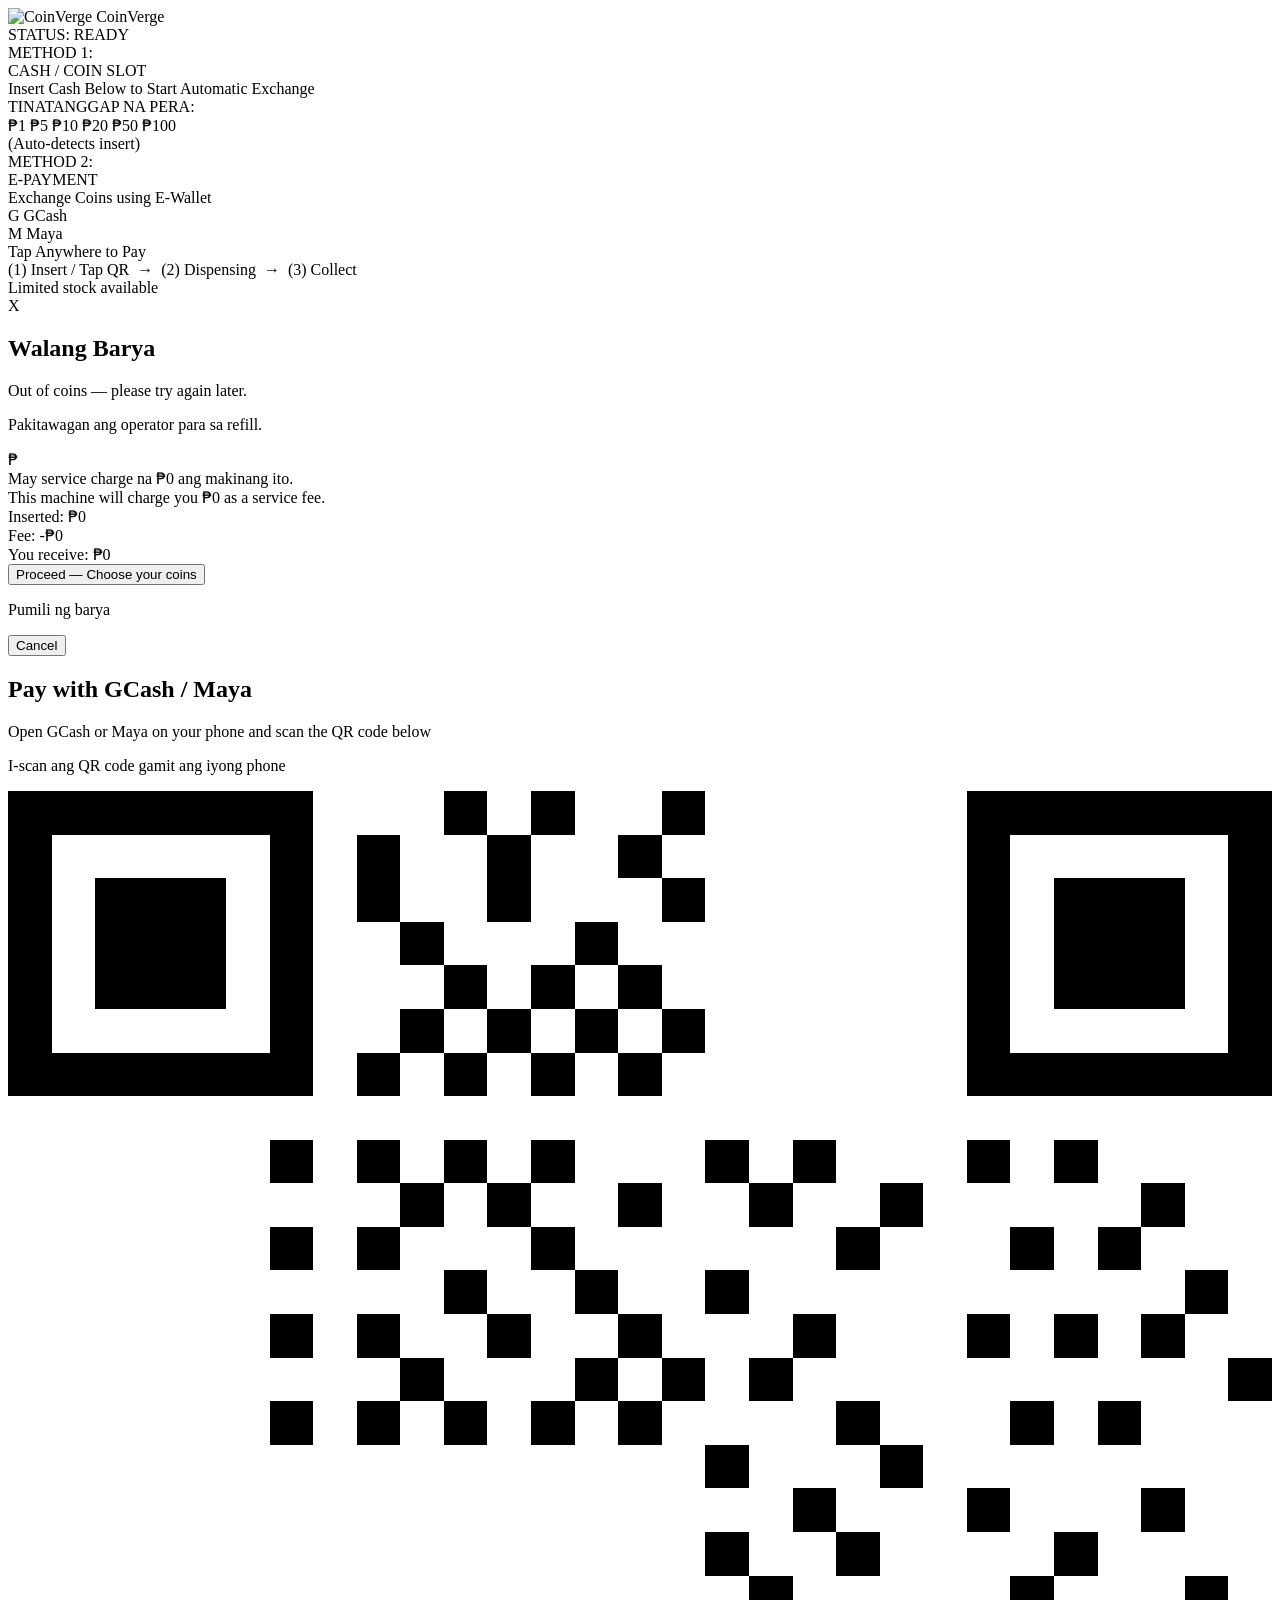
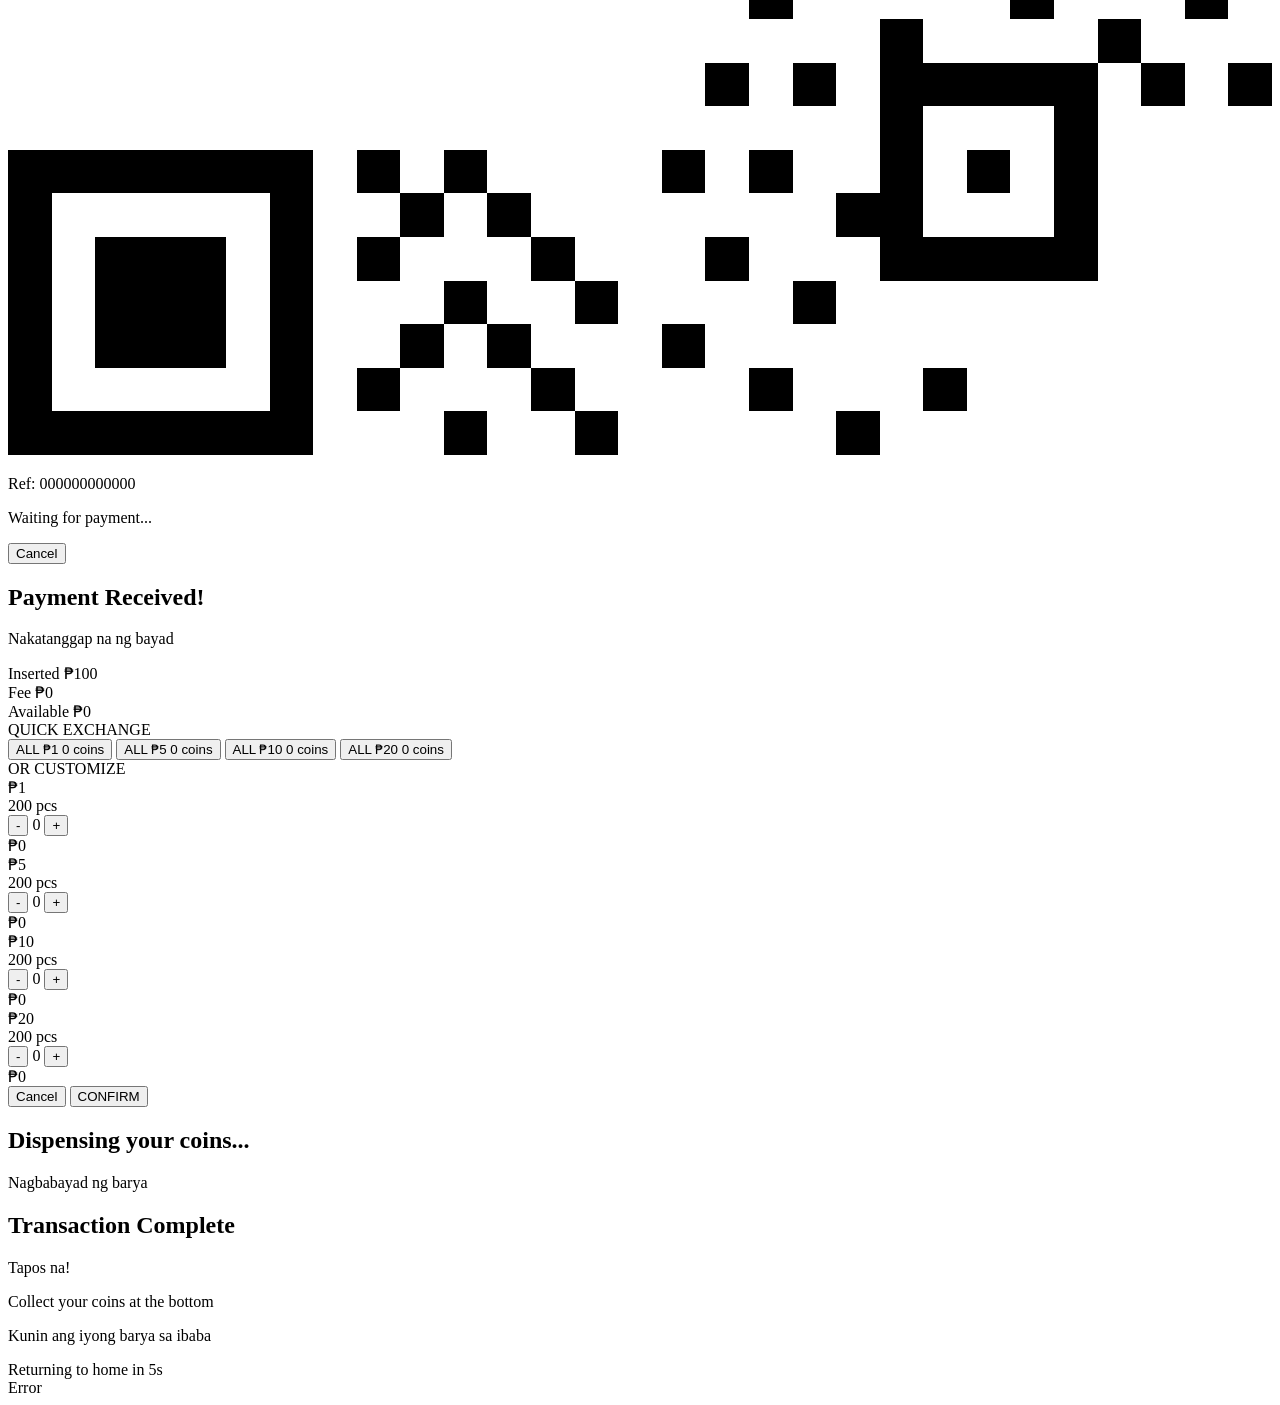
==== CoinvergeUI/templates/index.html @ af733412 "Picker redesign: squarified arcade/kiosk layout, 28-36pt text, block buttons - Quick Exchange: 4 nea" ====
<!DOCTYPE html>
<html lang="en">
<head>
    <meta charset="UTF-8">
    <meta name="viewport" content="width=device-width, initial-scale=1.0, maximum-scale=1.0, user-scalable=no">
    <title>CoinVerge</title>
    <link rel="stylesheet" href="/static/css/kiosk.css">
</head>
<body>
    <!-- SCREEN: IDLE -->
    <div id="screen-idle" class="screen active">
        <div class="idle-container">
            <!-- Top Bar -->
            <div class="idle-topbar">
                <div class="idle-topbar-left">
                    <img src="/static/img/logo.png" alt="CoinVerge" class="idle-topbar-logo">
                    <span class="idle-topbar-brand">CoinVerge</span>
                </div>
                <div class="idle-topbar-right">
                    <span class="idle-status-text">STATUS: READY</span>
                    <span class="idle-status-dot"></span>
                </div>
            </div>

            <!-- Main Content: Two Panels -->
            <div class="idle-panels">
                <!-- Left Panel: Cash / Coin Slot -->
                <div class="idle-panel idle-panel-cash">
                    <div class="idle-panel-title">METHOD 1:</div>
                    <div class="idle-panel-title-big">CASH / COIN SLOT</div>
                    <div class="idle-panel-subtitle">Insert Cash Below to Start Automatic Exchange</div>
                    <div class="idle-denom-box">
                        <div class="idle-denom-label">TINATANGGAP NA PERA:</div>
                        <div class="idle-denom-chips">
                            <span class="idle-denom-chip">&#8369;1</span>
                            <span class="idle-denom-chip">&#8369;5</span>
                            <span class="idle-denom-chip">&#8369;10</span>
                            <span class="idle-denom-chip">&#8369;20</span>
                            <span class="idle-denom-chip">&#8369;50</span>
                            <span class="idle-denom-chip">&#8369;100</span>
                        </div>
                    </div>
                    <div class="idle-panel-note">(Auto-detects insert)</div>
                </div>

                <!-- Right Panel: E-Payment (entire card is tappable) -->
                <div class="idle-panel idle-panel-epay" onclick="showEpay()">
                    <div class="idle-panel-title">METHOD 2:</div>
                    <div class="idle-panel-title-big">E-PAYMENT</div>
                    <div class="idle-panel-subtitle">Exchange Coins using E-Wallet</div>
                    <div class="epay-brands">
                        <div class="brand-badge gcash-badge">
                            <span class="brand-letter">G</span>
                            <span class="brand-name">GCash</span>
                        </div>
                        <div class="brand-badge maya-badge">
                            <span class="brand-letter">M</span>
                            <span class="brand-name">Maya</span>
                        </div>
                    </div>
                    <div class="tap-prompt">
                        <span class="tap-icon"></span>
                        <span class="tap-text">Tap Anywhere to Pay</span>
                    </div>
                </div>
            </div>

            <!-- Bottom Bar -->
            <div class="idle-bottombar">
                <span class="idle-step-guide">(1) Insert / Tap QR &nbsp;&rarr;&nbsp; (2) Dispensing &nbsp;&rarr;&nbsp; (3) Collect</span>
            </div>

            <!-- Low Stock Banner -->
            <div id="low-stock-banner" class="low-stock-banner hidden">
                Limited stock available
            </div>
        </div>
        <div class="admin-trigger" onclick="adminTap()"></div>
    </div>

    <!-- SCREEN: UNAVAILABLE -->
    <div id="screen-empty" class="screen">
        <div class="empty-container">
            <div class="empty-icon" id="empty-icon">X</div>
            <h2 id="empty-title">Walang Barya</h2>
            <p id="empty-message">Out of coins — please try again later.</p>
            <p class="empty-sub" id="empty-sub">Pakitawagan ang operator para sa refill.</p>
        </div>
    </div>

    <!-- SCREEN: FEE NOTIFICATION -->
    <div id="screen-fee" class="screen">
        <div class="fee-container">
            <div class="fee-icon">&#8369;</div>
            <div class="fee-badge-area" id="fee-badge-area"></div>
            <div class="fee-message-fil" id="fee-message-fil">
                May service charge na <span class="fee-highlight" id="fee-amount-fil">&#8369;0</span> ang makinang ito.
            </div>
            <div class="fee-message-en" id="fee-message-en">
                This machine will charge you <span class="fee-highlight" id="fee-amount-en">&#8369;0</span> as a service fee.
            </div>
            <div class="fee-breakdown">
                <div class="fee-breakdown-row">
                    <span class="fee-label">Inserted:</span>
                    <span class="fee-value" id="fee-inserted">&#8369;0</span>
                </div>
                <div class="fee-breakdown-row">
                    <span class="fee-label">Fee:</span>
                    <span class="fee-value fee-deduct" id="fee-charge">-&#8369;0</span>
                </div>
                <div class="fee-breakdown-divider"></div>
                <div class="fee-breakdown-row total">
                    <span class="fee-label">You receive:</span>
                    <span class="fee-value fee-receive" id="fee-receive">&#8369;0</span>
                </div>
            </div>
            <button class="fee-proceed-btn" onclick="proceedFromFee()">Proceed — Choose your coins</button>
            <p class="fee-proceed-sub">Pumili ng barya</p>
            <button class="fee-cancel-btn" onclick="cancelTransaction()">Cancel</button>
        </div>
    </div>

    <!-- SCREEN: E-PAYMENT -->
    <div id="screen-epay" class="screen">
        <div id="epay-step-qr" class="epay-container">
            <h2 class="epay-title">Pay with GCash / Maya</h2>
            <p class="epay-subtitle">Open GCash or Maya on your phone and scan the QR code below</p>
            <p class="epay-subtitle-fil">I-scan ang QR code gamit ang iyong phone</p>
            <div class="epay-qr-box">
                <div class="epay-qr-placeholder">
                    <svg viewBox="0 0 29 29" class="qr-svg" shape-rendering="crispEdges">
                        <rect x="0" y="0" width="7" height="1" fill="#000"/><rect x="0" y="6" width="7" height="1" fill="#000"/>
                        <rect x="0" y="0" width="1" height="7" fill="#000"/><rect x="6" y="0" width="1" height="7" fill="#000"/>
                        <rect x="2" y="2" width="3" height="3" fill="#000"/>
                        <rect x="22" y="0" width="7" height="1" fill="#000"/><rect x="22" y="6" width="7" height="1" fill="#000"/>
                        <rect x="22" y="0" width="1" height="7" fill="#000"/><rect x="28" y="0" width="1" height="7" fill="#000"/>
                        <rect x="24" y="2" width="3" height="3" fill="#000"/>
                        <rect x="0" y="22" width="7" height="1" fill="#000"/><rect x="0" y="28" width="7" height="1" fill="#000"/>
                        <rect x="0" y="22" width="1" height="7" fill="#000"/><rect x="6" y="22" width="1" height="7" fill="#000"/>
                        <rect x="2" y="24" width="3" height="3" fill="#000"/>
                        <rect x="8" y="6" width="1" height="1" fill="#000"/><rect x="10" y="6" width="1" height="1" fill="#000"/>
                        <rect x="12" y="6" width="1" height="1" fill="#000"/><rect x="14" y="6" width="1" height="1" fill="#000"/>
                        <rect x="6" y="8" width="1" height="1" fill="#000"/><rect x="6" y="10" width="1" height="1" fill="#000"/>
                        <rect x="6" y="12" width="1" height="1" fill="#000"/><rect x="6" y="14" width="1" height="1" fill="#000"/>
                        <rect x="8" y="1" width="1" height="1" fill="#000"/><rect x="10" y="0" width="1" height="1" fill="#000"/>
                        <rect x="11" y="1" width="1" height="1" fill="#000"/><rect x="12" y="0" width="1" height="1" fill="#000"/>
                        <rect x="14" y="1" width="1" height="1" fill="#000"/><rect x="15" y="0" width="1" height="1" fill="#000"/>
                        <rect x="8" y="2" width="1" height="1" fill="#000"/><rect x="9" y="3" width="1" height="1" fill="#000"/>
                        <rect x="11" y="2" width="1" height="1" fill="#000"/><rect x="13" y="3" width="1" height="1" fill="#000"/>
                        <rect x="15" y="2" width="1" height="1" fill="#000"/><rect x="10" y="4" width="1" height="1" fill="#000"/>
                        <rect x="12" y="4" width="1" height="1" fill="#000"/><rect x="14" y="4" width="1" height="1" fill="#000"/>
                        <rect x="9" y="5" width="1" height="1" fill="#000"/><rect x="11" y="5" width="1" height="1" fill="#000"/>
                        <rect x="13" y="5" width="1" height="1" fill="#000"/><rect x="15" y="5" width="1" height="1" fill="#000"/>
                        <rect x="8" y="8" width="1" height="1" fill="#000"/><rect x="9" y="9" width="1" height="1" fill="#000"/>
                        <rect x="10" y="8" width="1" height="1" fill="#000"/><rect x="11" y="9" width="1" height="1" fill="#000"/>
                        <rect x="12" y="8" width="1" height="1" fill="#000"/><rect x="14" y="9" width="1" height="1" fill="#000"/>
                        <rect x="8" y="10" width="1" height="1" fill="#000"/><rect x="10" y="11" width="1" height="1" fill="#000"/>
                        <rect x="12" y="10" width="1" height="1" fill="#000"/><rect x="13" y="11" width="1" height="1" fill="#000"/>
                        <rect x="8" y="12" width="1" height="1" fill="#000"/><rect x="9" y="13" width="1" height="1" fill="#000"/>
                        <rect x="11" y="12" width="1" height="1" fill="#000"/><rect x="13" y="13" width="1" height="1" fill="#000"/>
                        <rect x="14" y="12" width="1" height="1" fill="#000"/><rect x="15" y="13" width="1" height="1" fill="#000"/>
                        <rect x="8" y="14" width="1" height="1" fill="#000"/><rect x="10" y="14" width="1" height="1" fill="#000"/>
                        <rect x="12" y="14" width="1" height="1" fill="#000"/><rect x="14" y="14" width="1" height="1" fill="#000"/>
                        <rect x="22" y="8" width="1" height="1" fill="#000"/><rect x="24" y="8" width="1" height="1" fill="#000"/>
                        <rect x="26" y="9" width="1" height="1" fill="#000"/><rect x="23" y="10" width="1" height="1" fill="#000"/>
                        <rect x="25" y="10" width="1" height="1" fill="#000"/><rect x="27" y="11" width="1" height="1" fill="#000"/>
                        <rect x="22" y="12" width="1" height="1" fill="#000"/><rect x="24" y="12" width="1" height="1" fill="#000"/>
                        <rect x="26" y="12" width="1" height="1" fill="#000"/><rect x="28" y="13" width="1" height="1" fill="#000"/>
                        <rect x="23" y="14" width="1" height="1" fill="#000"/><rect x="25" y="14" width="1" height="1" fill="#000"/>
                        <rect x="8" y="22" width="1" height="1" fill="#000"/><rect x="10" y="22" width="1" height="1" fill="#000"/>
                        <rect x="9" y="23" width="1" height="1" fill="#000"/><rect x="11" y="23" width="1" height="1" fill="#000"/>
                        <rect x="8" y="24" width="1" height="1" fill="#000"/><rect x="12" y="24" width="1" height="1" fill="#000"/>
                        <rect x="10" y="25" width="1" height="1" fill="#000"/><rect x="13" y="25" width="1" height="1" fill="#000"/>
                        <rect x="9" y="26" width="1" height="1" fill="#000"/><rect x="11" y="26" width="1" height="1" fill="#000"/>
                        <rect x="8" y="27" width="1" height="1" fill="#000"/><rect x="12" y="27" width="1" height="1" fill="#000"/>
                        <rect x="10" y="28" width="1" height="1" fill="#000"/><rect x="13" y="28" width="1" height="1" fill="#000"/>
                        <rect x="16" y="8" width="1" height="1" fill="#000"/><rect x="18" y="8" width="1" height="1" fill="#000"/>
                        <rect x="17" y="9" width="1" height="1" fill="#000"/><rect x="19" y="10" width="1" height="1" fill="#000"/>
                        <rect x="16" y="11" width="1" height="1" fill="#000"/><rect x="18" y="12" width="1" height="1" fill="#000"/>
                        <rect x="20" y="9" width="1" height="1" fill="#000"/><rect x="17" y="13" width="1" height="1" fill="#000"/>
                        <rect x="19" y="14" width="1" height="1" fill="#000"/><rect x="16" y="15" width="1" height="1" fill="#000"/>
                        <rect x="18" y="16" width="1" height="1" fill="#000"/><rect x="20" y="15" width="1" height="1" fill="#000"/>
                        <rect x="16" y="17" width="1" height="1" fill="#000"/><rect x="19" y="17" width="1" height="1" fill="#000"/>
                        <rect x="17" y="18" width="1" height="1" fill="#000"/><rect x="20" y="19" width="1" height="1" fill="#000"/>
                        <rect x="16" y="20" width="1" height="1" fill="#000"/><rect x="18" y="20" width="1" height="1" fill="#000"/>
                        <rect x="22" y="16" width="1" height="1" fill="#000"/><rect x="24" y="17" width="1" height="1" fill="#000"/>
                        <rect x="26" y="16" width="1" height="1" fill="#000"/><rect x="23" y="18" width="1" height="1" fill="#000"/>
                        <rect x="25" y="19" width="1" height="1" fill="#000"/><rect x="27" y="18" width="1" height="1" fill="#000"/>
                        <rect x="22" y="20" width="1" height="1" fill="#000"/><rect x="24" y="20" width="1" height="1" fill="#000"/>
                        <rect x="26" y="20" width="1" height="1" fill="#000"/><rect x="28" y="20" width="1" height="1" fill="#000"/>
                        <rect x="15" y="22" width="1" height="1" fill="#000"/><rect x="17" y="22" width="1" height="1" fill="#000"/>
                        <rect x="19" y="23" width="1" height="1" fill="#000"/><rect x="16" y="24" width="1" height="1" fill="#000"/>
                        <rect x="18" y="25" width="1" height="1" fill="#000"/><rect x="20" y="24" width="1" height="1" fill="#000"/>
                        <rect x="15" y="26" width="1" height="1" fill="#000"/><rect x="17" y="27" width="1" height="1" fill="#000"/>
                        <rect x="19" y="28" width="1" height="1" fill="#000"/><rect x="21" y="27" width="1" height="1" fill="#000"/>
                        <rect x="20" y="20" width="5" height="1" fill="#000"/><rect x="20" y="24" width="5" height="1" fill="#000"/>
                        <rect x="20" y="20" width="1" height="5" fill="#000"/><rect x="24" y="20" width="1" height="5" fill="#000"/>
                        <rect x="22" y="22" width="1" height="1" fill="#000"/>
                    </svg>
                </div>
                <div class="epay-qr-info">
                    <p class="epay-ref">Ref: <span id="epay-ref-num">000000000000</span></p>
                </div>
            </div>
            <p class="epay-processing" id="epay-processing-msg">Waiting for payment<span class="waiting-dots"><span>.</span><span>.</span><span>.</span></span></p>
            <div class="epay-qr-actions">
                <button class="epay-cancel-btn" onclick="cancelEpay()">Cancel</button>
            </div>
        </div>

        <div id="epay-step-confirmed" class="epay-container hidden">
            <div class="epay-confirmed-content">
                <div class="epay-confirmed-icon"></div>
                <h2 class="epay-confirmed-title">Payment Received!</h2>
                <p class="epay-confirmed-sub">Nakatanggap na ng bayad</p>
            </div>
        </div>
    </div>

    <!-- SCREEN: PICKER -->
    <div id="screen-picker" class="screen">
        <div class="picker-top">
            <div class="picker-stat">
                <span class="picker-stat-label">Inserted</span>
                <span id="bal-amount" class="picker-stat-value bal-value">&#8369;100</span>
            </div>
            <div class="picker-stat">
                <span class="picker-stat-label">Fee</span>
                <span id="picker-fee-amount" class="picker-stat-value fee-val">&#8369;0</span>
            </div>
            <div class="picker-stat">
                <span class="picker-stat-label">Available</span>
                <span id="rem-amount" class="picker-stat-value rem-value zero">&#8369;0</span>
            </div>
        </div>

        <div class="picker-body">
            <div class="picker-section-title">
                <span class="picker-section-main">QUICK EXCHANGE</span>
            </div>

            <div class="quick-exchange-grid">
                <button class="quick-card" onclick="quickSelect(1)">
                    <span class="quick-card-denom">ALL &#8369;1</span>
                    <span class="quick-card-count" id="quick-count-1">0 coins</span>
                </button>
                <button class="quick-card" onclick="quickSelect(5)">
                    <span class="quick-card-denom">ALL &#8369;5</span>
                    <span class="quick-card-count" id="quick-count-5">0 coins</span>
                </button>
                <button class="quick-card" onclick="quickSelect(10)">
                    <span class="quick-card-denom">ALL &#8369;10</span>
                    <span class="quick-card-count" id="quick-count-10">0 coins</span>
                </button>
                <button class="quick-card" onclick="quickSelect(20)">
                    <span class="quick-card-denom">ALL &#8369;20</span>
                    <span class="quick-card-count" id="quick-count-20">0 coins</span>
                </button>
            </div>

            <div class="picker-section-title customize-title">
                <span class="picker-section-main">OR CUSTOMIZE</span>
            </div>

            <div class="picker-grid">
                <div class="coin-card" data-denom="1" id="card-1">
                    <div class="card-denom">&#8369;1</div>
                    <div class="card-stock" id="stock-1">200 pcs</div>
                    <div class="card-controls">
                        <button class="ctrl-btn minus" onclick="adjust(1,-1)">-</button>
                        <span class="ctrl-count" id="count-1">0</span>
                        <button class="ctrl-btn plus" onclick="adjust(1,1)">+</button>
                    </div>
                    <div class="card-sub" id="sub-1">&#8369;0</div>
                </div>

                <div class="coin-card" data-denom="5" id="card-5">
                    <div class="card-denom">&#8369;5</div>
                    <div class="card-stock" id="stock-5">200 pcs</div>
                    <div class="card-controls">
                        <button class="ctrl-btn minus" onclick="adjust(5,-1)">-</button>
                        <span class="ctrl-count" id="count-5">0</span>
                        <button class="ctrl-btn plus" onclick="adjust(5,1)">+</button>
                    </div>
                    <div class="card-sub" id="sub-5">&#8369;0</div>
                </div>

                <div class="coin-card" data-denom="10" id="card-10">
                    <div class="card-denom">&#8369;10</div>
                    <div class="card-stock" id="stock-10">200 pcs</div>
                    <div class="card-controls">
                        <button class="ctrl-btn minus" onclick="adjust(10,-1)">-</button>
                        <span class="ctrl-count" id="count-10">0</span>
                        <button class="ctrl-btn plus" onclick="adjust(10,1)">+</button>
                    </div>
                    <div class="card-sub" id="sub-10">&#8369;0</div>
                </div>

                <div class="coin-card" data-denom="20" id="card-20">
                    <div class="card-denom">&#8369;20</div>
                    <div class="card-stock" id="stock-20">200 pcs</div>
                    <div class="card-controls">
                        <button class="ctrl-btn minus" onclick="adjust(20,-1)">-</button>
                        <span class="ctrl-count" id="count-20">0</span>
                        <button class="ctrl-btn plus" onclick="adjust(20,1)">+</button>
                    </div>
                    <div class="card-sub" id="sub-20">&#8369;0</div>
                </div>
            </div>
        </div>

        <div class="picker-actions">
            <button class="action-btn cancel hidden" id="picker-cancel" onclick="cancelTransaction()">Cancel</button>
            <button class="action-btn confirm disabled" id="btn-confirm" onclick="confirmDispense()">CONFIRM</button>
        </div>
    </div>

    <!-- SCREEN: DISPENSING -->
    <div id="screen-dispensing" class="screen">
        <div class="disp-container">
            <div class="disp-coins">
                <span class="disp-coin c1"></span>
                <span class="disp-coin c2"></span>
                <span class="disp-coin c3"></span>
            </div>
            <h2 class="disp-title">Dispensing your coins...</h2>
            <p class="disp-sub">Nagbabayad ng barya</p>
            <p class="disp-detail" id="disp-detail"></p>
            <div class="disp-progress" id="disp-progress">
                <span class="disp-progress-text" id="disp-progress-text"></span>
            </div>
        </div>
    </div>

    <!-- SCREEN: DONE -->
    <div id="screen-done" class="screen">
        <div class="done-container">
            <div class="done-check"></div>
            <h2>Transaction Complete</h2>
            <p class="done-main-sub">Tapos na!</p>
            <p class="done-collect">Collect your coins at the bottom</p>
            <p class="done-collect-fil">Kunin ang iyong barya sa ibaba</p>
            <p class="done-summary" id="done-summary"></p>
            <div class="done-timer">
                Returning to home in <span id="done-countdown">5</span>s
            </div>
        </div>
    </div>

    <!-- ERROR TOAST -->
    <div id="toast" class="toast hidden">
        <span id="toast-msg">Error</span>
    </div>

    <script src="/static/js/kiosk.js"></script>
</body>
</html>
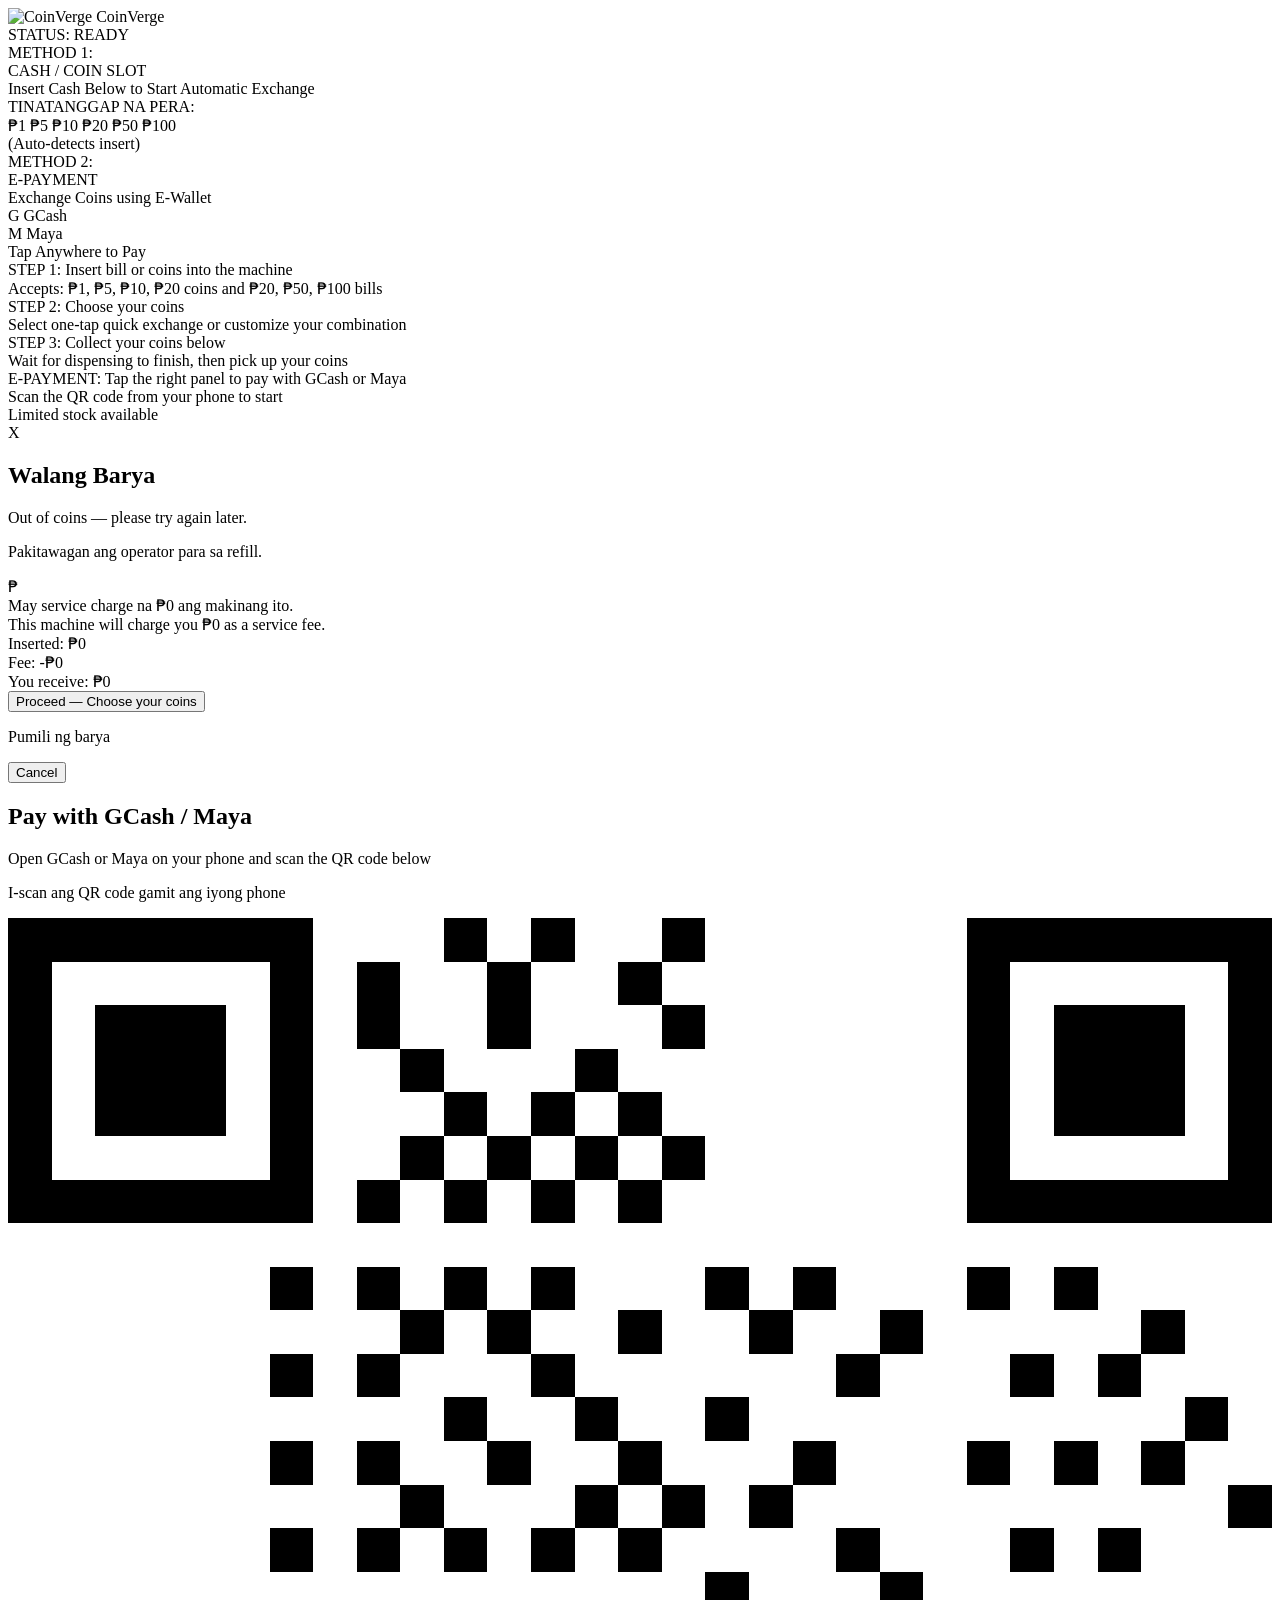
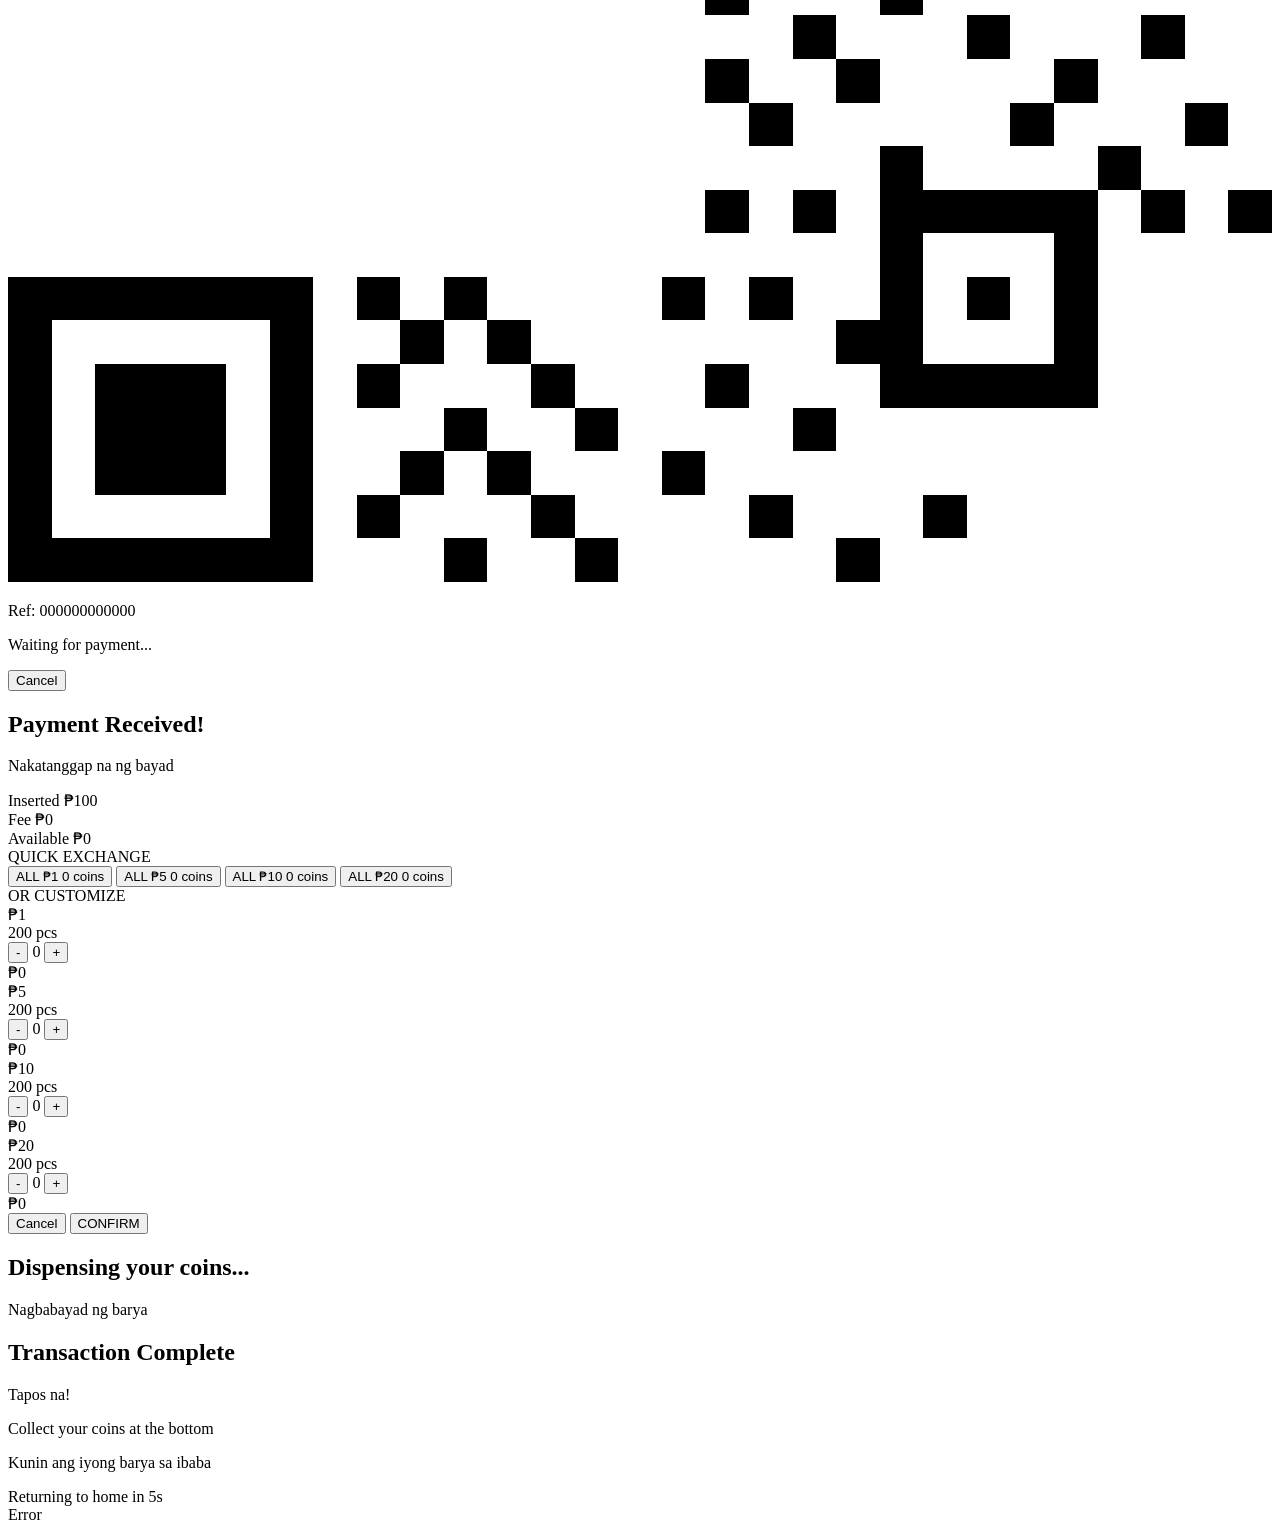
==== commit d5e7613d: "Add rotating tutorial slideshow on idle screen (4 slides, auto-cycles) Slides: 1. Insert bill or coi" ====
--- a/CoinvergeUI/templates/index.html
+++ b/CoinvergeUI/templates/index.html
@@ -12,7 +12,7 @@
         <div class="idle-container">
             <!-- Top Bar -->
             <div class="idle-topbar">
-                <div class="idle-topbar-left">
+                <div class="idle-topbar-left" onclick="adminTap()">
                     <img src="/static/img/logo.png" alt="CoinVerge" class="idle-topbar-logo">
                     <span class="idle-topbar-brand">CoinVerge</span>
                 </div>
@@ -65,9 +65,32 @@
                 </div>
             </div>
 
-            <!-- Bottom Bar -->
-            <div class="idle-bottombar">
-                <span class="idle-step-guide">(1) Insert / Tap QR &nbsp;&rarr;&nbsp; (2) Dispensing &nbsp;&rarr;&nbsp; (3) Collect</span>
+            <!-- Tutorial Slideshow -->
+            <div class="idle-tutorial">
+                <div class="tutorial-slides">
+                    <div class="tutorial-slide active" data-slide="0">
+                        <div class="tutorial-main">STEP 1: Insert bill or coins into the machine</div>
+                        <div class="tutorial-sub">Accepts: &#8369;1, &#8369;5, &#8369;10, &#8369;20 coins and &#8369;20, &#8369;50, &#8369;100 bills</div>
+                    </div>
+                    <div class="tutorial-slide" data-slide="1">
+                        <div class="tutorial-main">STEP 2: Choose your coins</div>
+                        <div class="tutorial-sub">Select one-tap quick exchange or customize your combination</div>
+                    </div>
+                    <div class="tutorial-slide" data-slide="2">
+                        <div class="tutorial-main">STEP 3: Collect your coins below</div>
+                        <div class="tutorial-sub">Wait for dispensing to finish, then pick up your coins</div>
+                    </div>
+                    <div class="tutorial-slide" data-slide="3">
+                        <div class="tutorial-main">E-PAYMENT: Tap the right panel to pay with GCash or Maya</div>
+                        <div class="tutorial-sub">Scan the QR code from your phone to start</div>
+                    </div>
+                </div>
+                <div class="tutorial-dots">
+                    <span class="tutorial-dot active" data-dot="0"></span>
+                    <span class="tutorial-dot" data-dot="1"></span>
+                    <span class="tutorial-dot" data-dot="2"></span>
+                    <span class="tutorial-dot" data-dot="3"></span>
+                </div>
             </div>
 
             <!-- Low Stock Banner -->
@@ -75,7 +98,6 @@
                 Limited stock available
             </div>
         </div>
-        <div class="admin-trigger" onclick="adminTap()"></div>
     </div>
 
     <!-- SCREEN: UNAVAILABLE -->
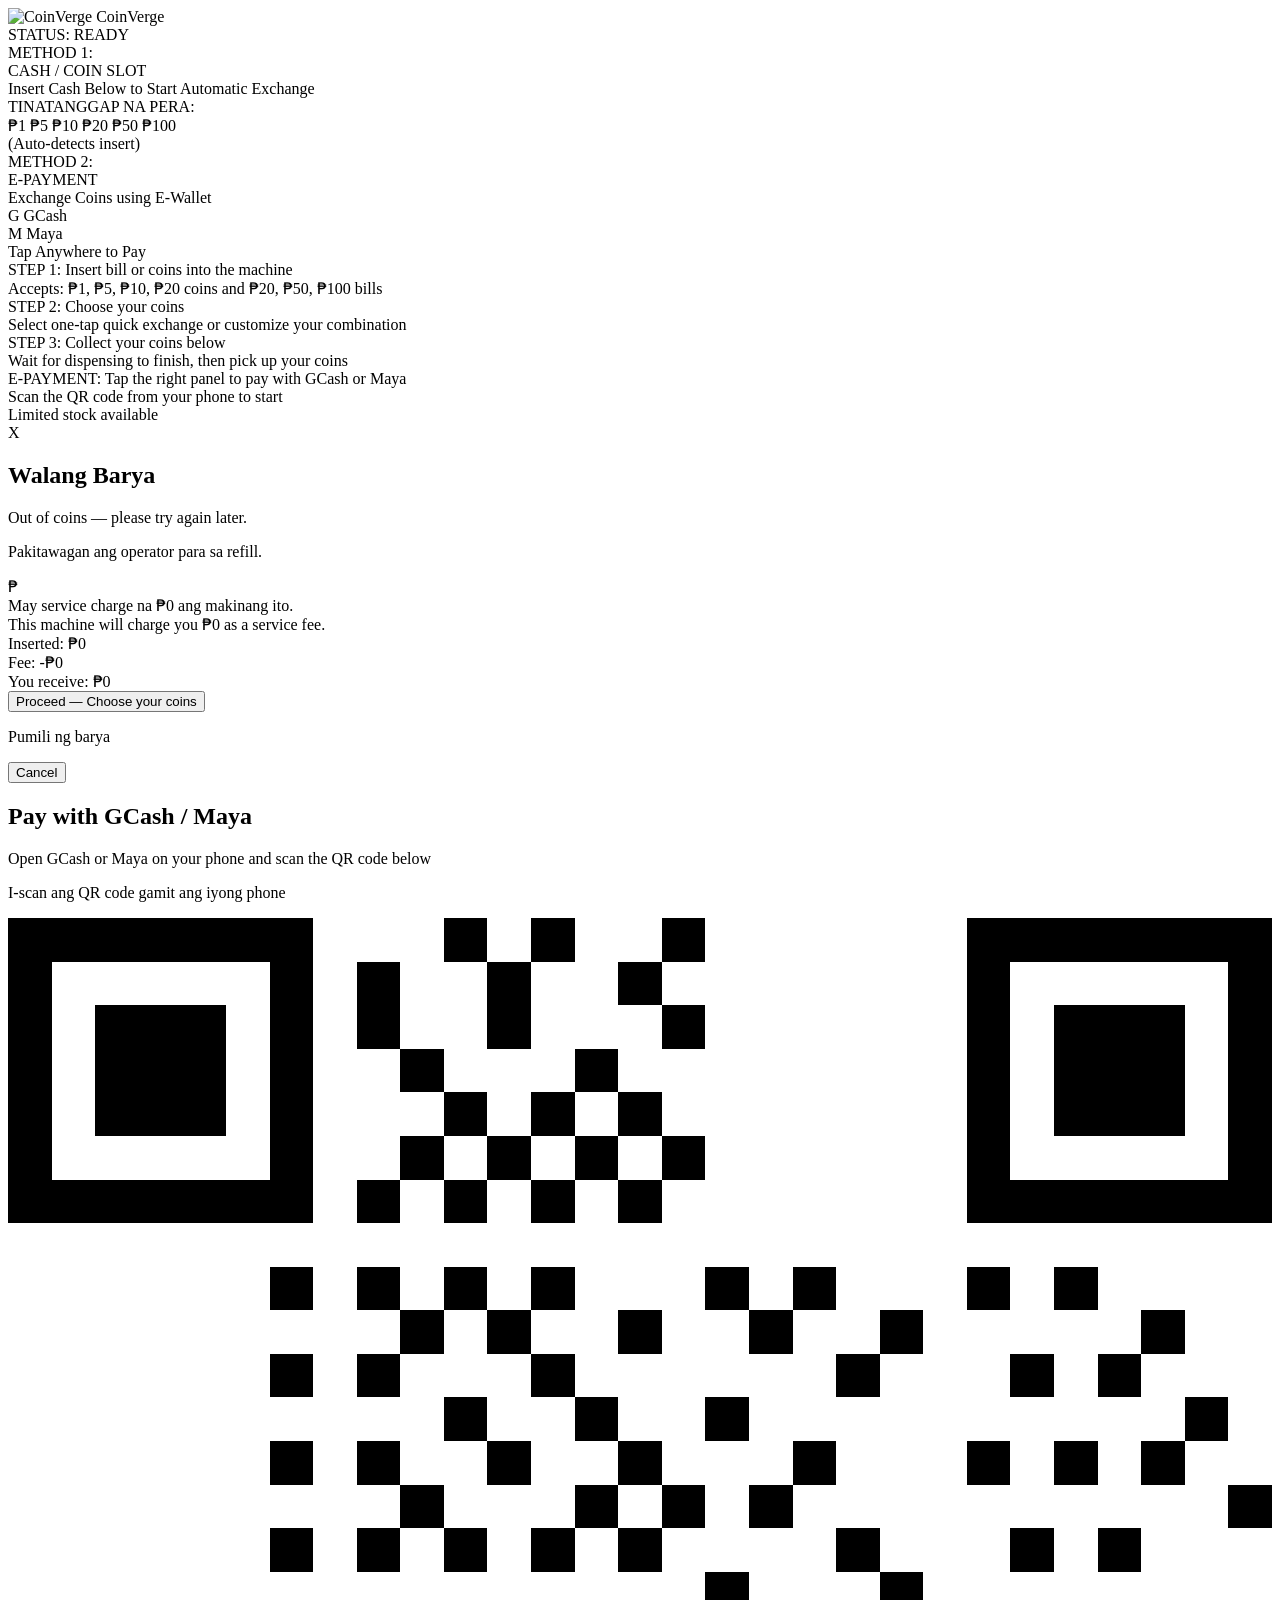
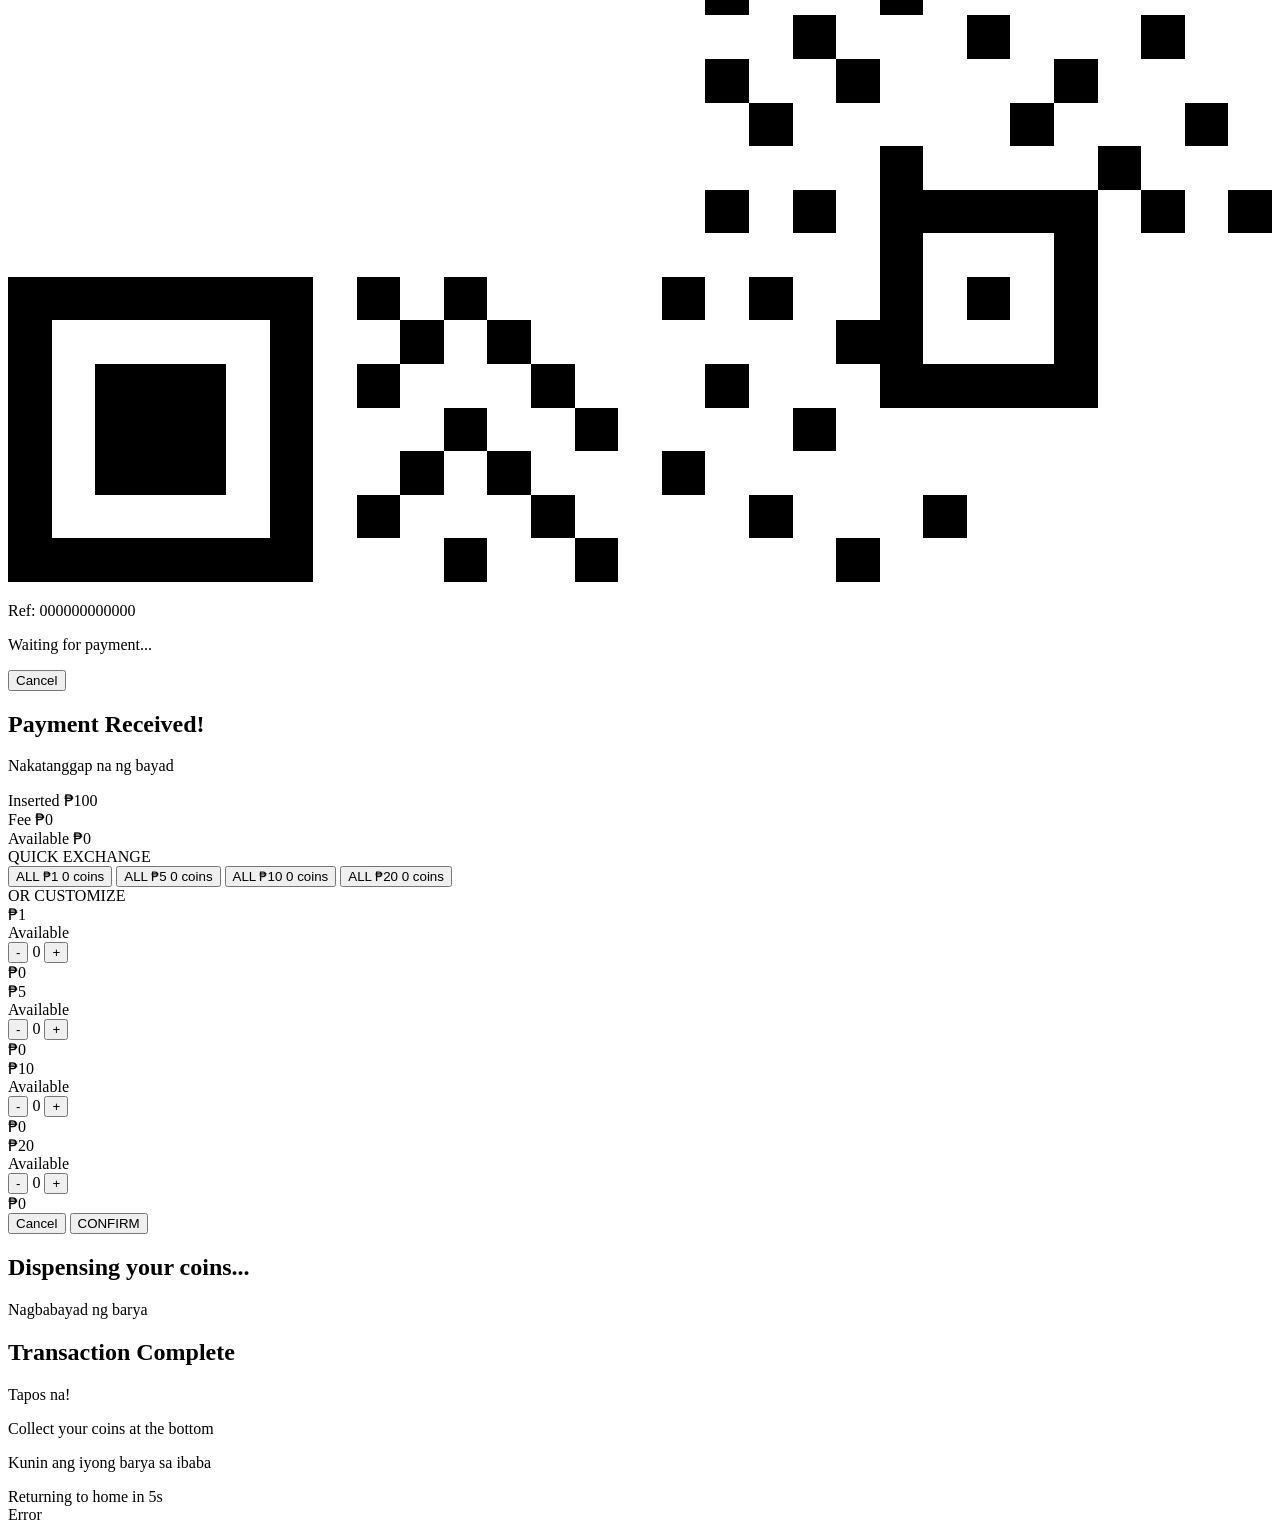
==== commit 4312c304: "Feature: hide coin counts on kiosk (privacy) + admin-editable thresholds Panelist requirements: 1. P" ====
--- a/CoinvergeUI/templates/index.html
+++ b/CoinvergeUI/templates/index.html
@@ -287,7 +287,7 @@
             <div class="picker-grid">
                 <div class="coin-card" data-denom="1" id="card-1">
                     <div class="card-denom">&#8369;1</div>
-                    <div class="card-stock" id="stock-1">200 pcs</div>
+                    <div class="card-stock" id="stock-1">Available</div>
                     <div class="card-controls">
                         <button class="ctrl-btn minus" onclick="adjust(1,-1)">-</button>
                         <span class="ctrl-count" id="count-1">0</span>
@@ -298,7 +298,7 @@
 
                 <div class="coin-card" data-denom="5" id="card-5">
                     <div class="card-denom">&#8369;5</div>
-                    <div class="card-stock" id="stock-5">200 pcs</div>
+                    <div class="card-stock" id="stock-5">Available</div>
                     <div class="card-controls">
                         <button class="ctrl-btn minus" onclick="adjust(5,-1)">-</button>
                         <span class="ctrl-count" id="count-5">0</span>
@@ -309,7 +309,7 @@
 
                 <div class="coin-card" data-denom="10" id="card-10">
                     <div class="card-denom">&#8369;10</div>
-                    <div class="card-stock" id="stock-10">200 pcs</div>
+                    <div class="card-stock" id="stock-10">Available</div>
                     <div class="card-controls">
                         <button class="ctrl-btn minus" onclick="adjust(10,-1)">-</button>
                         <span class="ctrl-count" id="count-10">0</span>
@@ -320,7 +320,7 @@
 
                 <div class="coin-card" data-denom="20" id="card-20">
                     <div class="card-denom">&#8369;20</div>
-                    <div class="card-stock" id="stock-20">200 pcs</div>
+                    <div class="card-stock" id="stock-20">Available</div>
                     <div class="card-controls">
                         <button class="ctrl-btn minus" onclick="adjust(20,-1)">-</button>
                         <span class="ctrl-count" id="count-20">0</span>
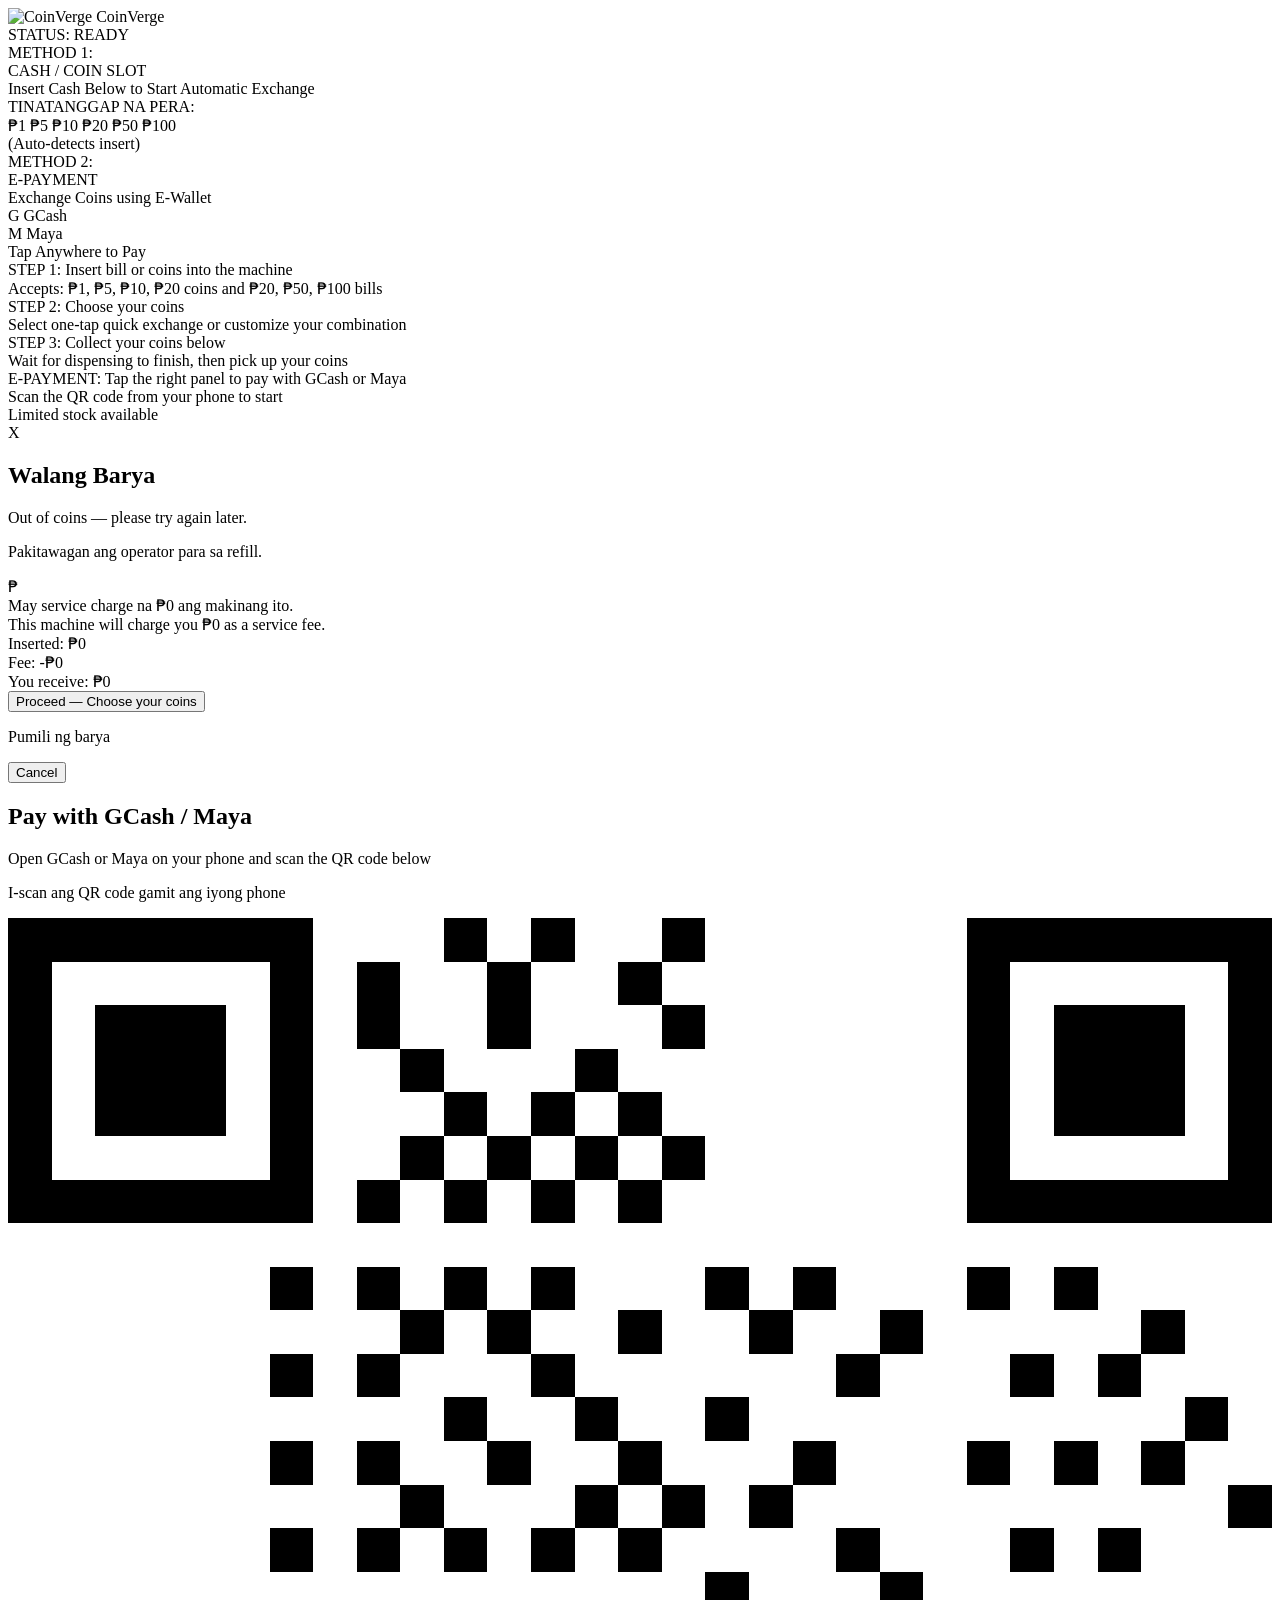
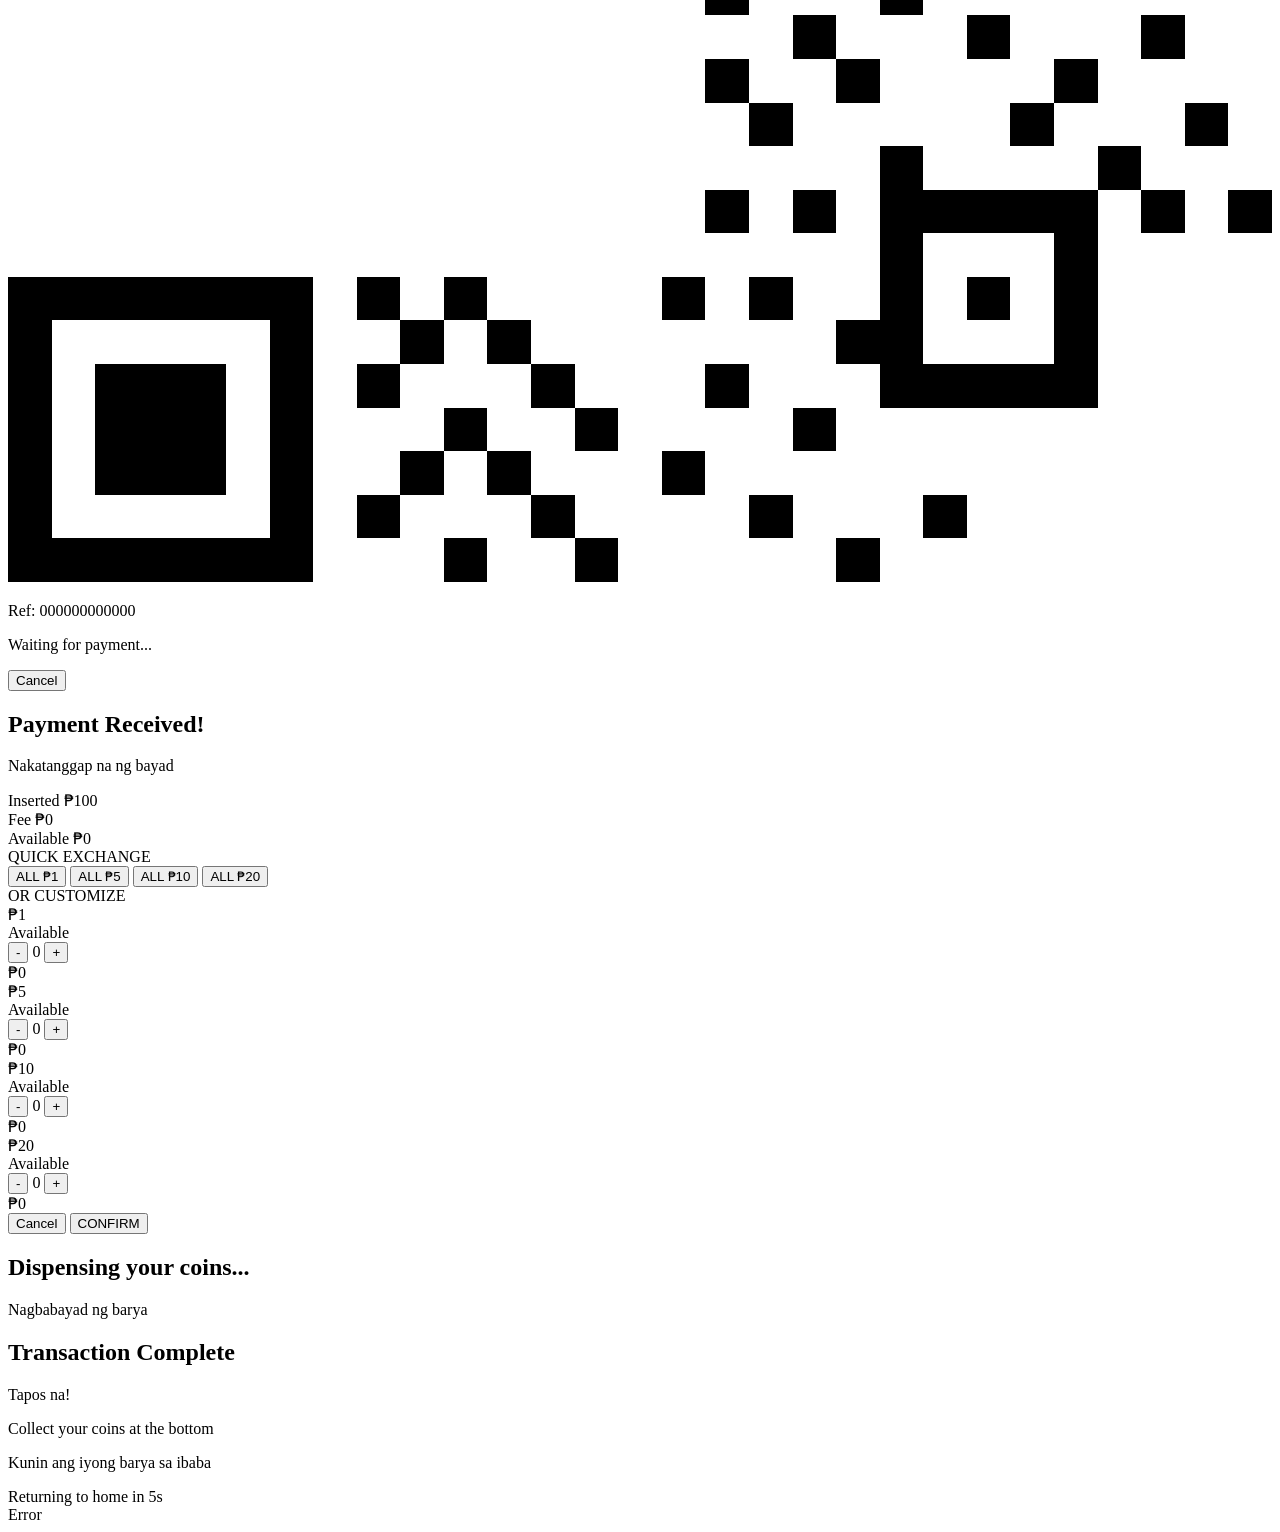
==== commit 6bf78186: "Privacy: remove 'X coins' count from quick-exchange buttons The ALL P1/P5/P10/P20 quick buttons show" ====
--- a/CoinvergeUI/templates/index.html
+++ b/CoinvergeUI/templates/index.html
@@ -264,19 +264,15 @@
             <div class="quick-exchange-grid">
                 <button class="quick-card" onclick="quickSelect(1)">
                     <span class="quick-card-denom">ALL &#8369;1</span>
-                    <span class="quick-card-count" id="quick-count-1">0 coins</span>
                 </button>
                 <button class="quick-card" onclick="quickSelect(5)">
                     <span class="quick-card-denom">ALL &#8369;5</span>
-                    <span class="quick-card-count" id="quick-count-5">0 coins</span>
                 </button>
                 <button class="quick-card" onclick="quickSelect(10)">
                     <span class="quick-card-denom">ALL &#8369;10</span>
-                    <span class="quick-card-count" id="quick-count-10">0 coins</span>
                 </button>
                 <button class="quick-card" onclick="quickSelect(20)">
                     <span class="quick-card-denom">ALL &#8369;20</span>
-                    <span class="quick-card-count" id="quick-count-20">0 coins</span>
                 </button>
             </div>
 
